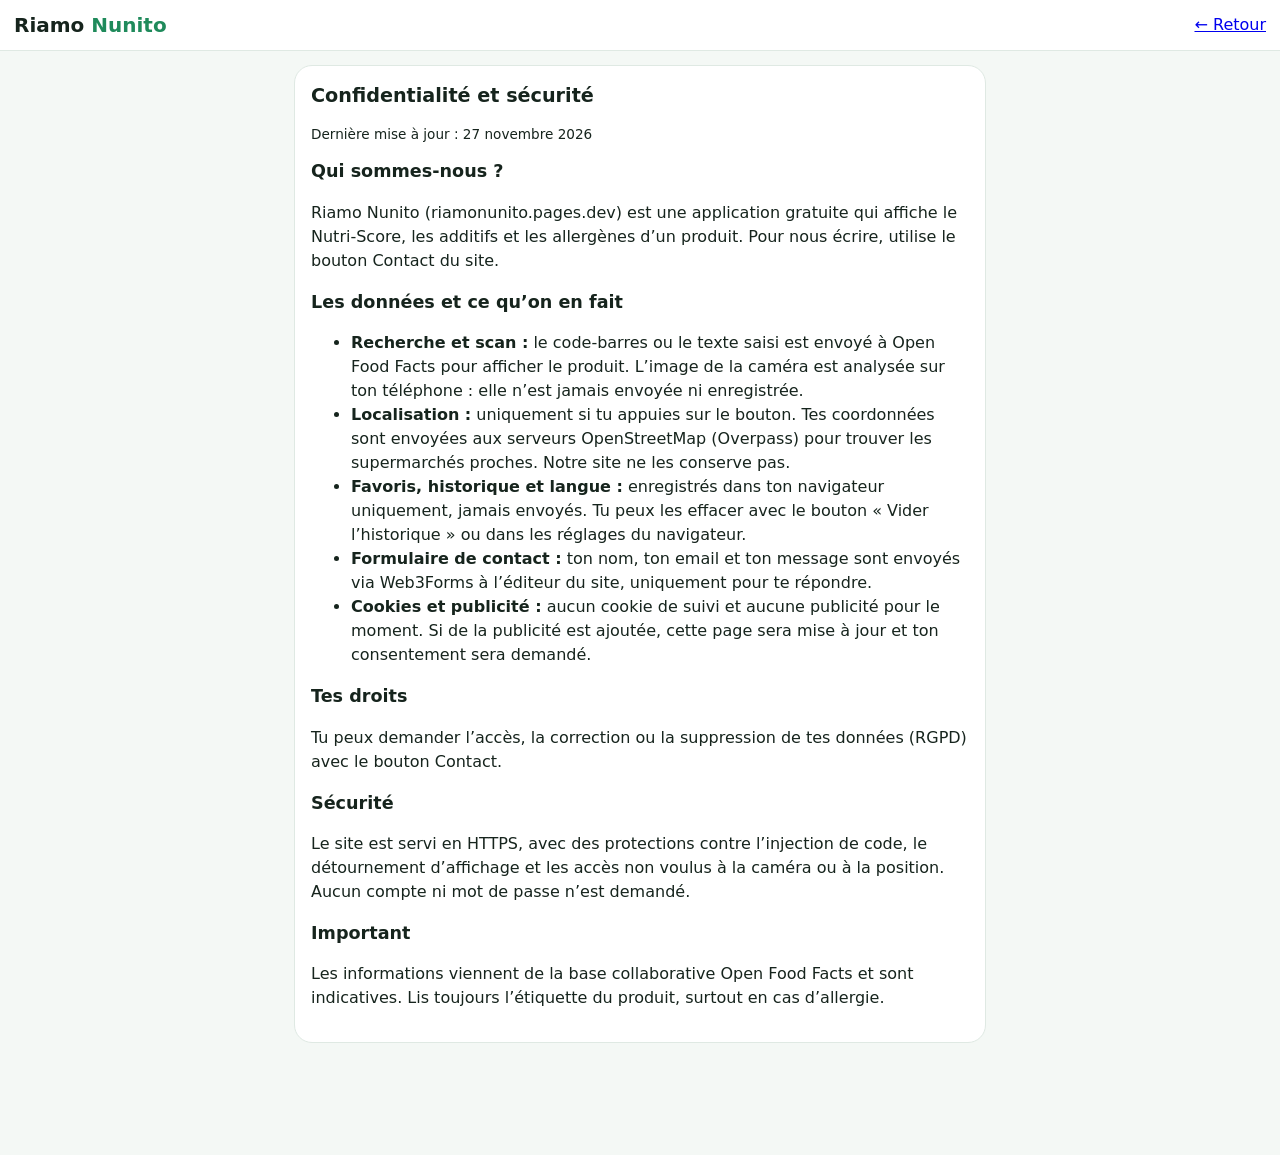
==== confidentialite.html @ fc8e6c5a "Contact, confidentialite, securite, alternatives a choisir et a eviter" ====
<!DOCTYPE html>
<html lang="fr">
<head>
<meta charset="utf-8">
<meta name="viewport" content="width=device-width,initial-scale=1">
<title>Confidentialité et sécurité · Riamo Nunito</title>
<link rel="icon" href="/icon-192.png">
<link rel="stylesheet" href="/style.css">
</head>
<body>
<header class="top"><div class="brand"><span>Riamo <b>Nunito</b></span></div><a href="/">← Retour</a></header>
<main>
<section class="card">
<h1>Confidentialité et sécurité</h1>
<p class="small">Dernière mise à jour : 27 novembre 2026</p>
<h2>Qui sommes-nous ?</h2>
<p>Riamo Nunito (riamonunito.pages.dev) est une application gratuite qui affiche le Nutri-Score, les additifs et les allergènes d’un produit. Pour nous écrire, utilise le bouton Contact du site.</p>
<h2>Les données et ce qu’on en fait</h2>
<ul>
<li><b>Recherche et scan :</b> le code-barres ou le texte saisi est envoyé à Open Food Facts pour afficher le produit. L’image de la caméra est analysée sur ton téléphone : elle n’est jamais envoyée ni enregistrée.</li>
<li><b>Localisation :</b> uniquement si tu appuies sur le bouton. Tes coordonnées sont envoyées aux serveurs OpenStreetMap (Overpass) pour trouver les supermarchés proches. Notre site ne les conserve pas.</li>
<li><b>Favoris, historique et langue :</b> enregistrés dans ton navigateur uniquement, jamais envoyés. Tu peux les effacer avec le bouton « Vider l’historique » ou dans les réglages du navigateur.</li>
<li><b>Formulaire de contact :</b> ton nom, ton email et ton message sont envoyés via Web3Forms à l’éditeur du site, uniquement pour te répondre.</li>
<li><b>Cookies et publicité :</b> aucun cookie de suivi et aucune publicité pour le moment. Si de la publicité est ajoutée, cette page sera mise à jour et ton consentement sera demandé.</li>
</ul>
<h2>Tes droits</h2>
<p>Tu peux demander l’accès, la correction ou la suppression de tes données (RGPD) avec le bouton Contact.</p>
<h2>Sécurité</h2>
<p>Le site est servi en HTTPS, avec des protections contre l’injection de code, le détournement d’affichage et les accès non voulus à la caméra ou à la position. Aucun compte ni mot de passe n’est demandé.</p>
<h2>Important</h2>
<p>Les informations viennent de la base collaborative Open Food Facts et sont indicatives. Lis toujours l’étiquette du produit, surtout en cas d’allergie.</p>
</section>
</main>
</body>
</html>
---- style.css ----
@charset "utf-8";
:root{--g:#1f8a5b;--gd:#176b46;--bg:#f4f8f5;--tx:#16241d;--mu:#5b6b62;--bd:#dfe9e3}
*{box-sizing:border-box}
[hidden]{display:none!important}
body{margin:0;background:var(--bg);color:var(--tx);font:16px/1.5 Inter,system-ui,sans-serif}
.top{display:flex;align-items:center;justify-content:space-between;gap:8px;padding:10px 14px;background:#fff;border-bottom:1px solid var(--bd);position:sticky;top:0;z-index:5}
.brand{display:flex;align-items:center;gap:10px;font-size:1.25rem;font-weight:700}
.brand b{color:var(--g)}
.logo{width:48px;height:48px}
select,input{font:inherit;padding:10px 12px;border:1px solid var(--bd);border-radius:12px;background:#fff;color:var(--tx)}
main{max-width:720px;margin:0 auto;padding:14px}
.card{background:#fff;border:1px solid var(--bd);border-radius:18px;padding:16px;margin-bottom:14px}
h1{font-size:1.2rem;margin:0 0 10px}
h2{font-size:1.1rem;margin:0 0 10px}
.row{display:flex;gap:8px;margin-bottom:8px}
.row input{flex:1;min-width:0}
.btn{border:0;border-radius:12px;padding:11px 16px;background:var(--g);color:#fff;font:600 1rem Inter,sans-serif;cursor:pointer}
.btn.alt{background:#e3f3ea;color:var(--gd);width:100%}
video{width:100%;border-radius:14px;margin-top:10px;background:#000}
.msg{color:var(--mu);margin:8px 0 0}
.err{color:#c0392b}
.head{display:flex;gap:14px;align-items:center}
.head img{width:96px;height:96px;object-fit:contain;border-radius:12px;border:1px solid var(--bd)}
.badges{display:flex;flex-wrap:wrap;gap:8px;margin:12px 0}
.badge{padding:6px 12px;border-radius:999px;font-weight:700;color:#fff;background:#888}
.ns-a{background:#038141}
.ns-b{background:#85bb2f}
.ns-c{background:#fecb02;color:#333}
.ns-d{background:#ee8100}
.ns-e{background:#e63e11}
.verdict{padding:12px;border-radius:12px;font-weight:600;margin:8px 0}
.v-bad{background:#fde8e4;color:#9b2c1a}
.v-ok{background:#e3f3ea;color:var(--gd)}
.v-mid{background:#fff4d6;color:#7a5a00}
table{width:100%;border-collapse:collapse}
td{padding:7px 0;border-bottom:1px solid var(--bd)}
td:last-child{text-align:end;font-weight:600}
.list{list-style:none;padding:0;margin:10px 0 0}
.list li{padding:10px 0;border-bottom:1px solid var(--bd);display:flex;gap:10px;align-items:center;justify-content:space-between}
.list a{color:var(--gd);font-weight:600;text-decoration:none}
.alt-item{display:flex;gap:10px;align-items:center;cursor:pointer}
.alt-item img{width:56px;height:56px;object-fit:contain}
.tag{font-size:.8rem;background:#e3f3ea;color:var(--gd);padding:2px 8px;border-radius:999px}
footer{text-align:center;padding:18px 14px 28px;color:var(--mu)}
.soc{display:flex;flex-wrap:wrap;gap:8px;justify-content:center;margin:10px 0}
.soc a{background:#e3f3ea;color:var(--gd);font-weight:600;text-decoration:none;padding:9px 16px;border-radius:999px}
.small{font-size:.85rem}
body{padding-bottom:84px}
body>button{bottom:84px!important}
.tabs{position:fixed;left:0;right:0;bottom:0;display:flex;background:#fff;border-top:1px solid var(--bd);z-index:6;padding-bottom:env(safe-area-inset-bottom,0)}
.tabs button{flex:1;border:0;background:none;padding:8px 4px;color:var(--mu);font:600 .8rem Inter,sans-serif;display:flex;flex-direction:column;align-items:center;gap:2px;cursor:pointer}
.tabs button span{font-size:1.4rem}
.tabs i{font-style:normal}
.tabs button.on{color:var(--g)}
.star{border:0;background:none;font-size:2rem;color:#e0a800;cursor:pointer;margin-inline-start:auto}
.scale{display:flex;gap:4px;margin:12px 0;align-items:center}
.sc{width:32px;height:32px;display:grid;place-items:center;color:#fff;font-weight:700;border-radius:8px;opacity:.35}
.sc.on{opacity:1;transform:scale(1.25);margin:0 4px}
.chips{display:flex;flex-wrap:wrap;gap:8px;margin:8px 0}
.chip{background:#e3f3ea;color:var(--gd);font-weight:600;text-decoration:none;padding:7px 14px;border-radius:999px;font-size:.9rem}
li.err{color:#c0392b;display:block}
.btn[disabled]{opacity:.6}
textarea{font:inherit;width:100%;padding:10px 12px;border:1px solid var(--bd);border-radius:12px;background:#fff;color:var(--tx)}
#contact input,#contact textarea{width:100%;margin-bottom:10px}
.hp{position:absolute;left:-9999px;width:1px;height:1px;opacity:0}
h3{font-size:1rem;margin:14px 0 4px}
h4{font-size:.95rem;margin:12px 0 0}
footer a{color:var(--gd);font-weight:600}
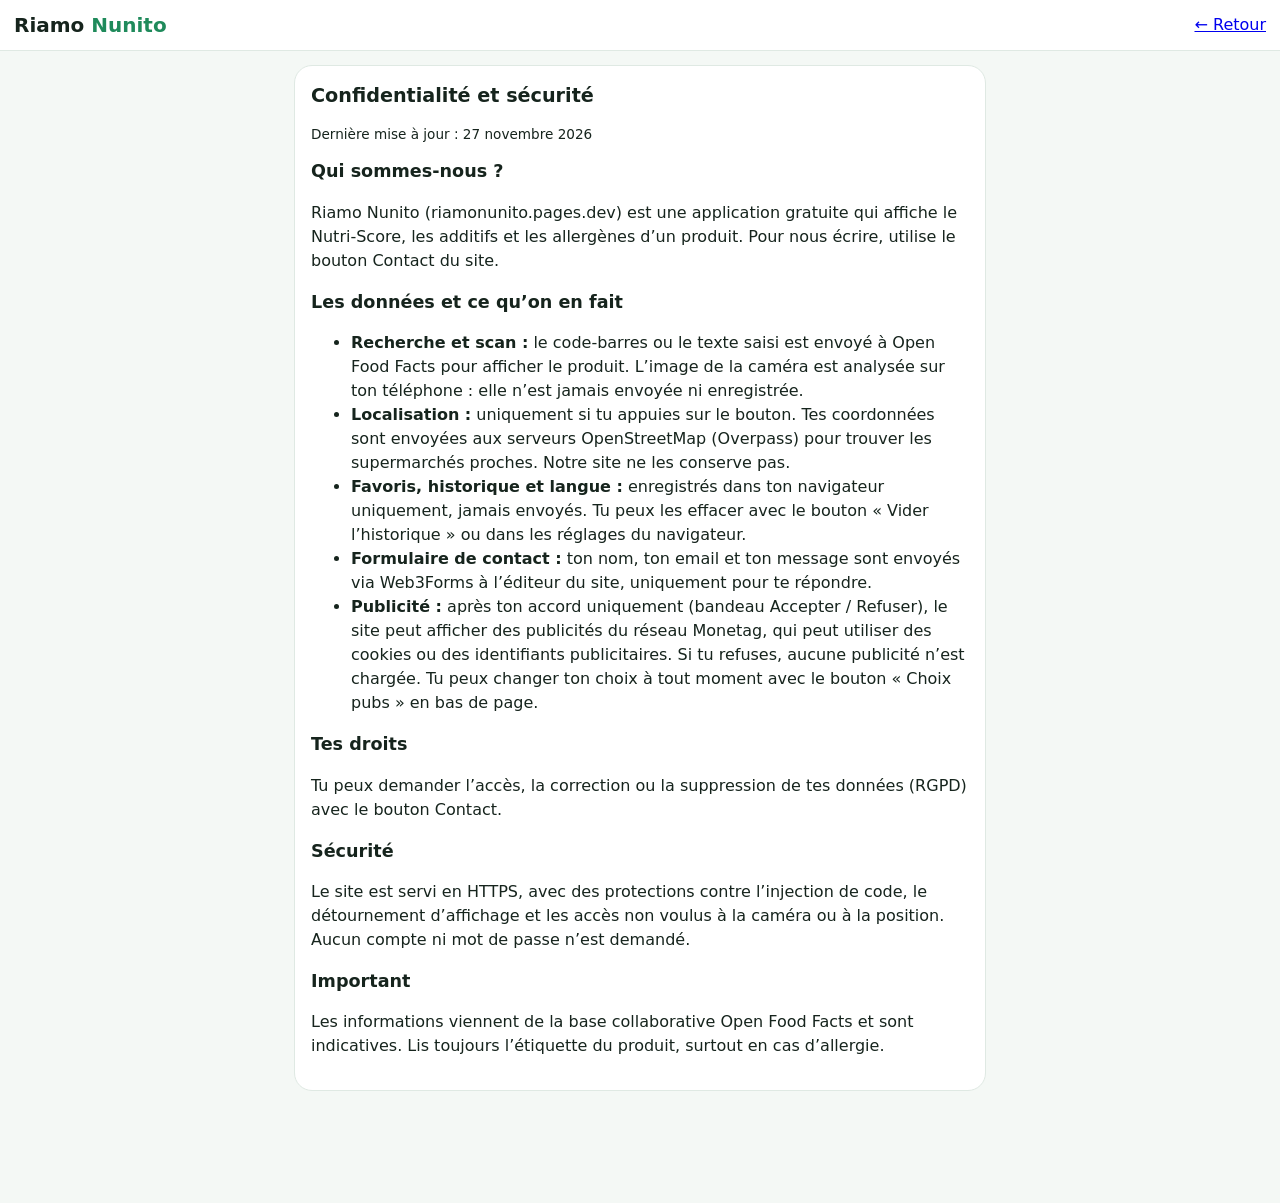
==== commit 99910885: "Pub Monetag avec consentement" ====
--- a/confidentialite.html
+++ b/confidentialite.html
@@ -21,7 +21,7 @@
 <li><b>Localisation :</b> uniquement si tu appuies sur le bouton. Tes coordonnées sont envoyées aux serveurs OpenStreetMap (Overpass) pour trouver les supermarchés proches. Notre site ne les conserve pas.</li>
 <li><b>Favoris, historique et langue :</b> enregistrés dans ton navigateur uniquement, jamais envoyés. Tu peux les effacer avec le bouton « Vider l’historique » ou dans les réglages du navigateur.</li>
 <li><b>Formulaire de contact :</b> ton nom, ton email et ton message sont envoyés via Web3Forms à l’éditeur du site, uniquement pour te répondre.</li>
-<li><b>Cookies et publicité :</b> aucun cookie de suivi et aucune publicité pour le moment. Si de la publicité est ajoutée, cette page sera mise à jour et ton consentement sera demandé.</li>
+<li><b>Publicité :</b> après ton accord uniquement (bandeau Accepter / Refuser), le site peut afficher des publicités du réseau Monetag, qui peut utiliser des cookies ou des identifiants publicitaires. Si tu refuses, aucune publicité n’est chargée. Tu peux changer ton choix à tout moment avec le bouton « Choix pubs » en bas de page.</li>
 </ul>
 <h2>Tes droits</h2>
 <p>Tu peux demander l’accès, la correction ou la suppression de tes données (RGPD) avec le bouton Contact.</p>
--- a/style.css
+++ b/style.css
@@ -66,3 +66,8 @@
 h3{font-size:1rem;margin:14px 0 4px}
 h4{font-size:.95rem;margin:12px 0 0}
 footer a{color:var(--gd);font-weight:600}
+.consent{position:fixed;left:12px;right:12px;bottom:92px;z-index:9;background:#fff;border:1px solid var(--bd);border-radius:16px;padding:14px;box-shadow:0 6px 24px rgba(0,0,0,.2)}
+.consent p{margin:0 0 10px}
+.consent div{display:flex;gap:8px}
+.consent .btn{flex:1;width:auto}
+footer .btn.alt{width:auto}
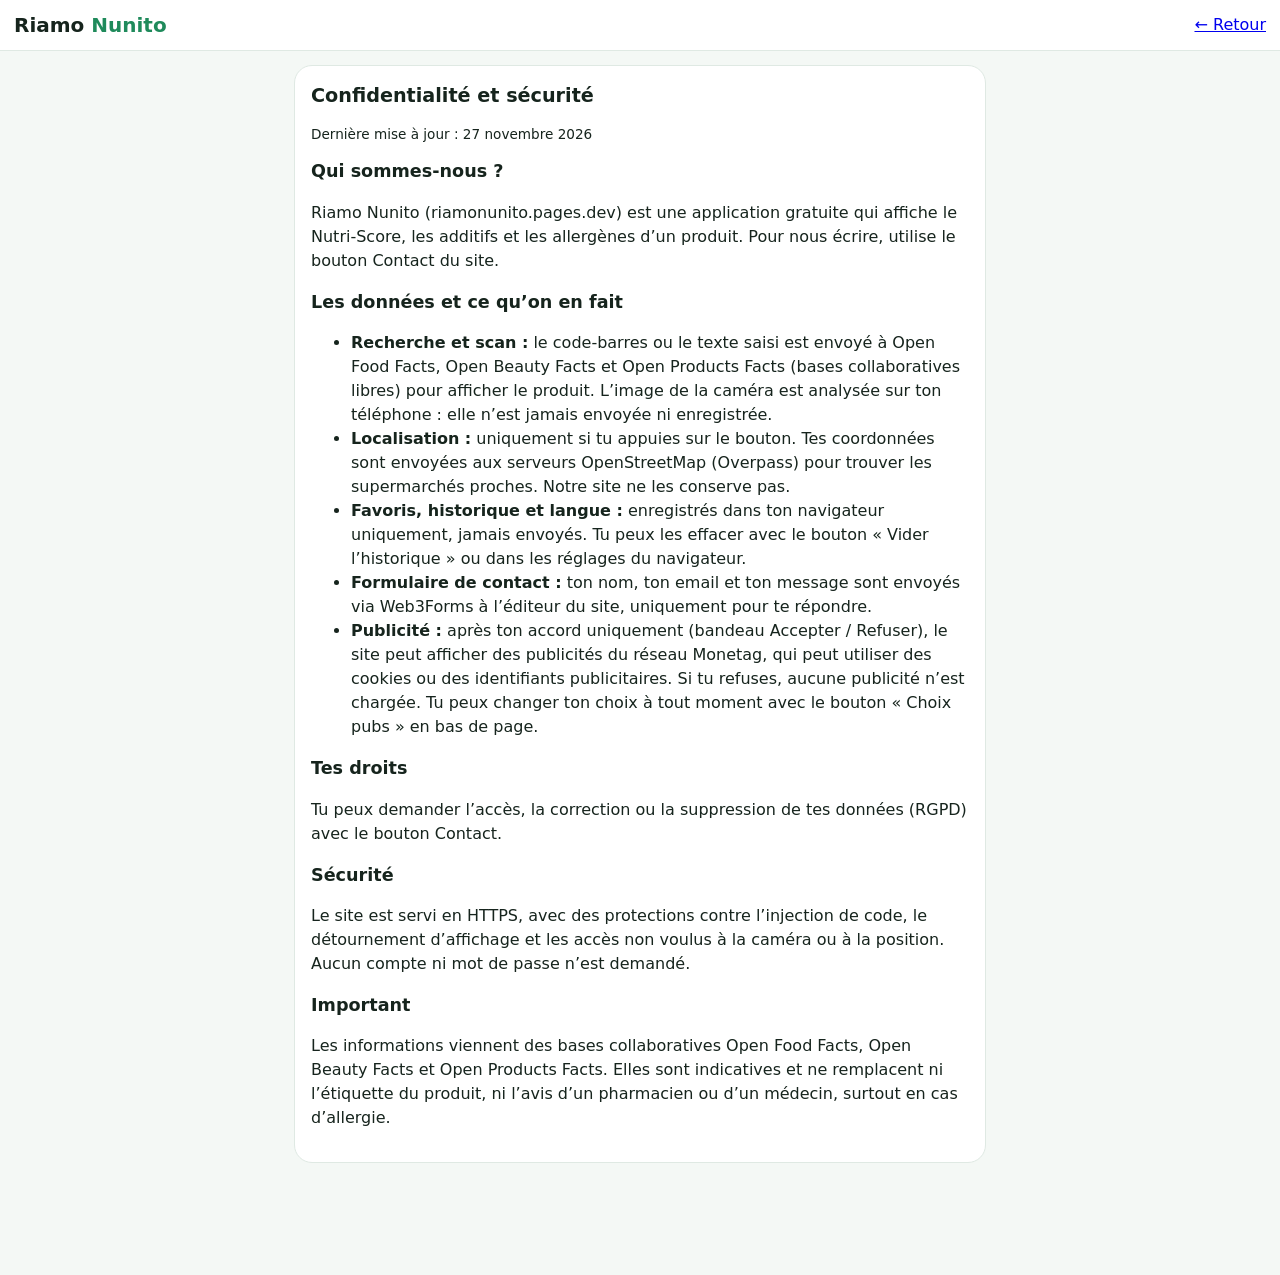
==== commit 94e75b2e: "Parapharmacie, beaute, maison et verdict Riamo Nunito" ====
--- a/confidentialite.html
+++ b/confidentialite.html
@@ -17,7 +17,7 @@
 <p>Riamo Nunito (riamonunito.pages.dev) est une application gratuite qui affiche le Nutri-Score, les additifs et les allergènes d’un produit. Pour nous écrire, utilise le bouton Contact du site.</p>
 <h2>Les données et ce qu’on en fait</h2>
 <ul>
-<li><b>Recherche et scan :</b> le code-barres ou le texte saisi est envoyé à Open Food Facts pour afficher le produit. L’image de la caméra est analysée sur ton téléphone : elle n’est jamais envoyée ni enregistrée.</li>
+<li><b>Recherche et scan :</b> le code-barres ou le texte saisi est envoyé à Open Food Facts, Open Beauty Facts et Open Products Facts (bases collaboratives libres) pour afficher le produit. L’image de la caméra est analysée sur ton téléphone : elle n’est jamais envoyée ni enregistrée.</li>
 <li><b>Localisation :</b> uniquement si tu appuies sur le bouton. Tes coordonnées sont envoyées aux serveurs OpenStreetMap (Overpass) pour trouver les supermarchés proches. Notre site ne les conserve pas.</li>
 <li><b>Favoris, historique et langue :</b> enregistrés dans ton navigateur uniquement, jamais envoyés. Tu peux les effacer avec le bouton « Vider l’historique » ou dans les réglages du navigateur.</li>
 <li><b>Formulaire de contact :</b> ton nom, ton email et ton message sont envoyés via Web3Forms à l’éditeur du site, uniquement pour te répondre.</li>
@@ -28,7 +28,7 @@
 <h2>Sécurité</h2>
 <p>Le site est servi en HTTPS, avec des protections contre l’injection de code, le détournement d’affichage et les accès non voulus à la caméra ou à la position. Aucun compte ni mot de passe n’est demandé.</p>
 <h2>Important</h2>
-<p>Les informations viennent de la base collaborative Open Food Facts et sont indicatives. Lis toujours l’étiquette du produit, surtout en cas d’allergie.</p>
+<p>Les informations viennent des bases collaboratives Open Food Facts, Open Beauty Facts et Open Products Facts. Elles sont indicatives et ne remplacent ni l’étiquette du produit, ni l’avis d’un pharmacien ou d’un médecin, surtout en cas d’allergie.</p>
 </section>
 </main>
 </body>
--- a/style.css
+++ b/style.css
@@ -71,3 +71,5 @@
 .consent div{display:flex;gap:8px}
 .consent .btn{flex:1;width:auto}
 footer .btn.alt{width:auto}
+.verdict{display:flex;align-items:center}
+.vlogo{width:28px;height:28px;border-radius:6px;margin-inline-end:10px;flex:none}
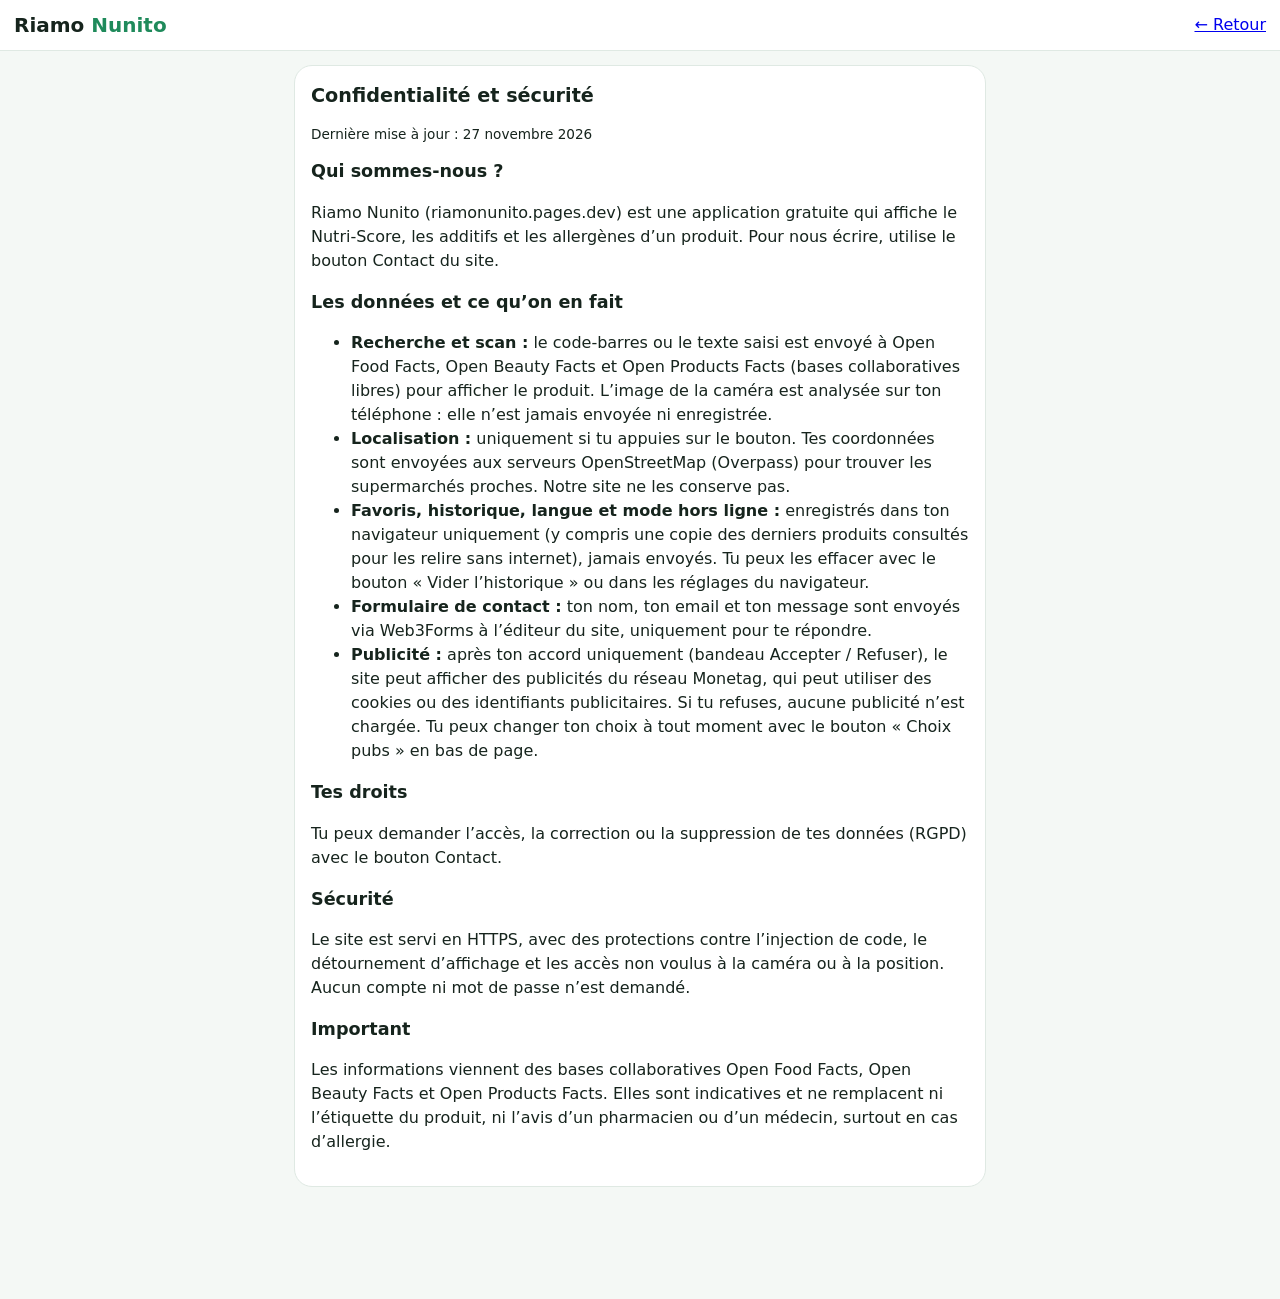
==== commit cf8a6675: "Mode hors ligne" ====
--- a/confidentialite.html
+++ b/confidentialite.html
@@ -19,7 +19,7 @@
 <ul>
 <li><b>Recherche et scan :</b> le code-barres ou le texte saisi est envoyé à Open Food Facts, Open Beauty Facts et Open Products Facts (bases collaboratives libres) pour afficher le produit. L’image de la caméra est analysée sur ton téléphone : elle n’est jamais envoyée ni enregistrée.</li>
 <li><b>Localisation :</b> uniquement si tu appuies sur le bouton. Tes coordonnées sont envoyées aux serveurs OpenStreetMap (Overpass) pour trouver les supermarchés proches. Notre site ne les conserve pas.</li>
-<li><b>Favoris, historique et langue :</b> enregistrés dans ton navigateur uniquement, jamais envoyés. Tu peux les effacer avec le bouton « Vider l’historique » ou dans les réglages du navigateur.</li>
+<li><b>Favoris, historique, langue et mode hors ligne :</b> enregistrés dans ton navigateur uniquement (y compris une copie des derniers produits consultés pour les relire sans internet), jamais envoyés. Tu peux les effacer avec le bouton « Vider l’historique » ou dans les réglages du navigateur.</li>
 <li><b>Formulaire de contact :</b> ton nom, ton email et ton message sont envoyés via Web3Forms à l’éditeur du site, uniquement pour te répondre.</li>
 <li><b>Publicité :</b> après ton accord uniquement (bandeau Accepter / Refuser), le site peut afficher des publicités du réseau Monetag, qui peut utiliser des cookies ou des identifiants publicitaires. Si tu refuses, aucune publicité n’est chargée. Tu peux changer ton choix à tout moment avec le bouton « Choix pubs » en bas de page.</li>
 </ul>
--- a/style.css
+++ b/style.css
@@ -73,3 +73,4 @@
 footer .btn.alt{width:auto}
 .verdict{display:flex;align-items:center}
 .vlogo{width:28px;height:28px;border-radius:6px;margin-inline-end:10px;flex:none}
+#offline{position:fixed;top:0;left:0;right:0;z-index:20;background:#c0392b;color:#fff;text-align:center;padding:6px;font-weight:600}
